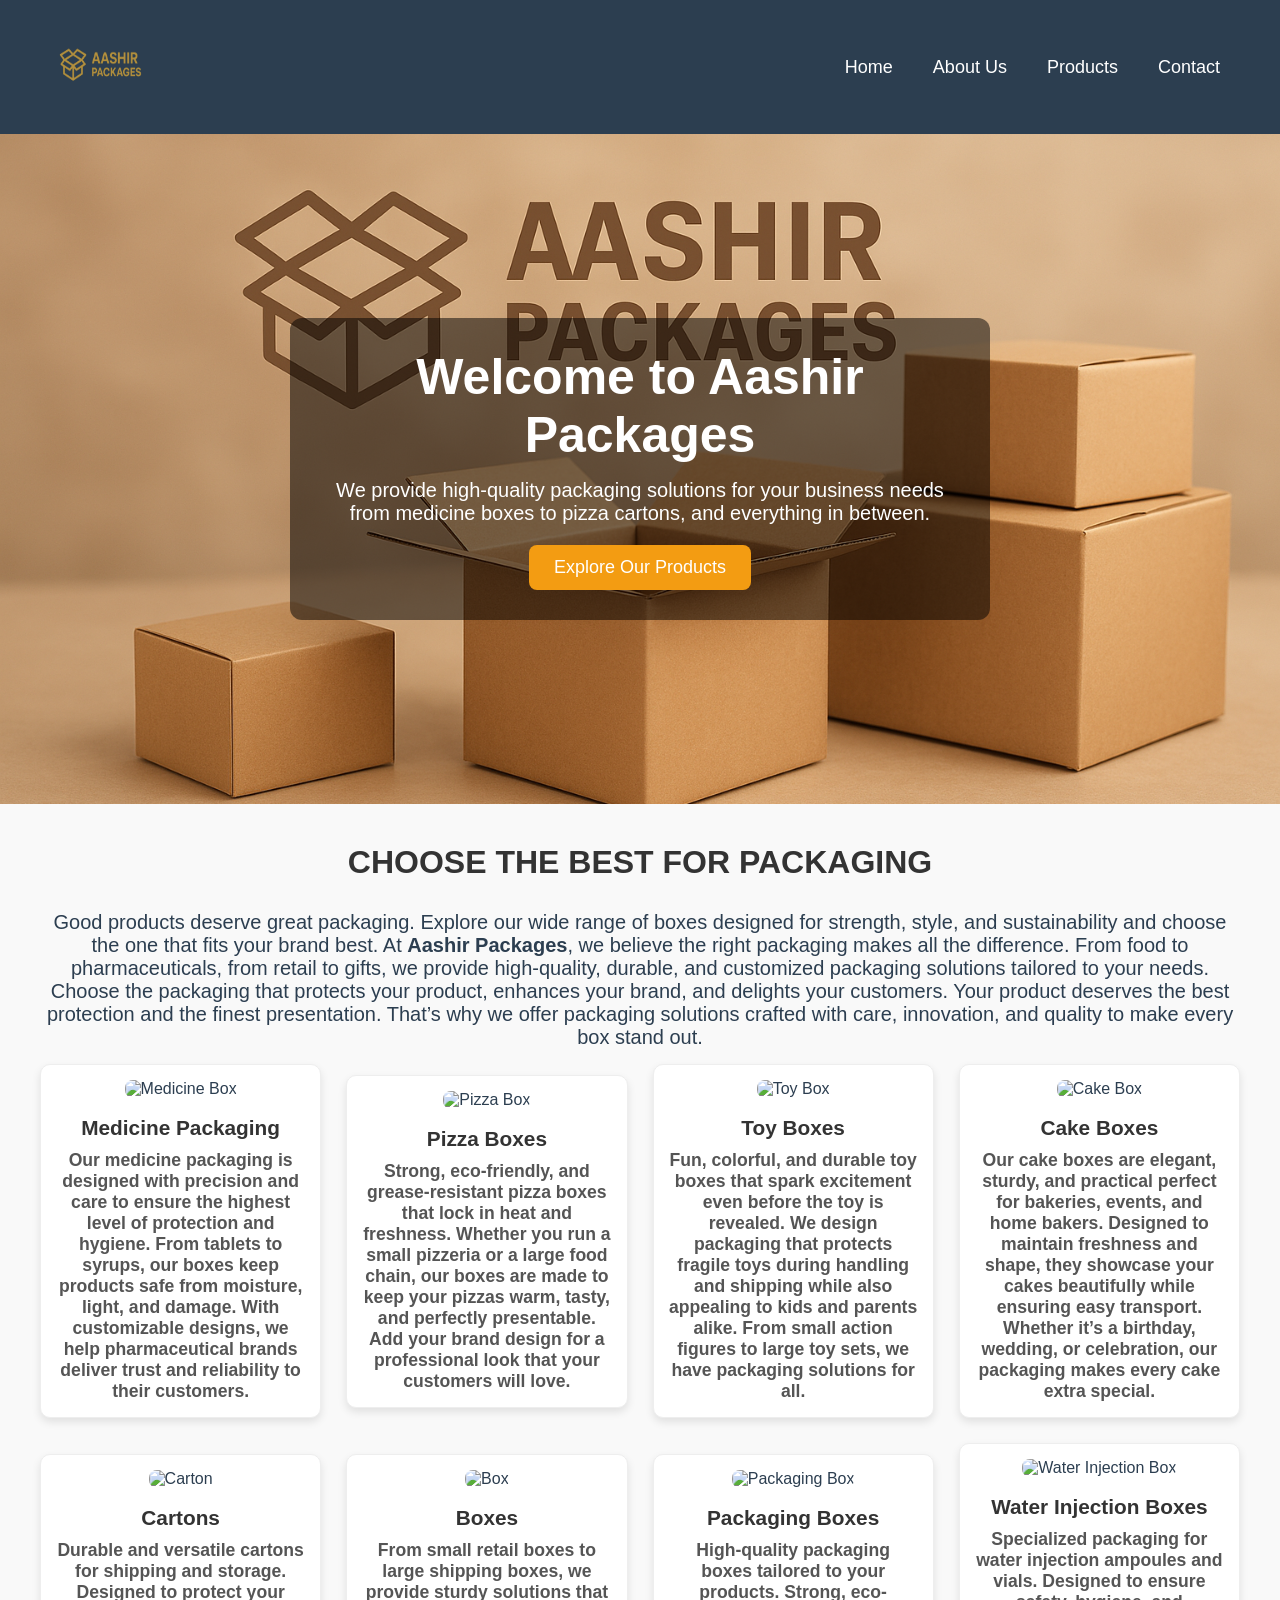
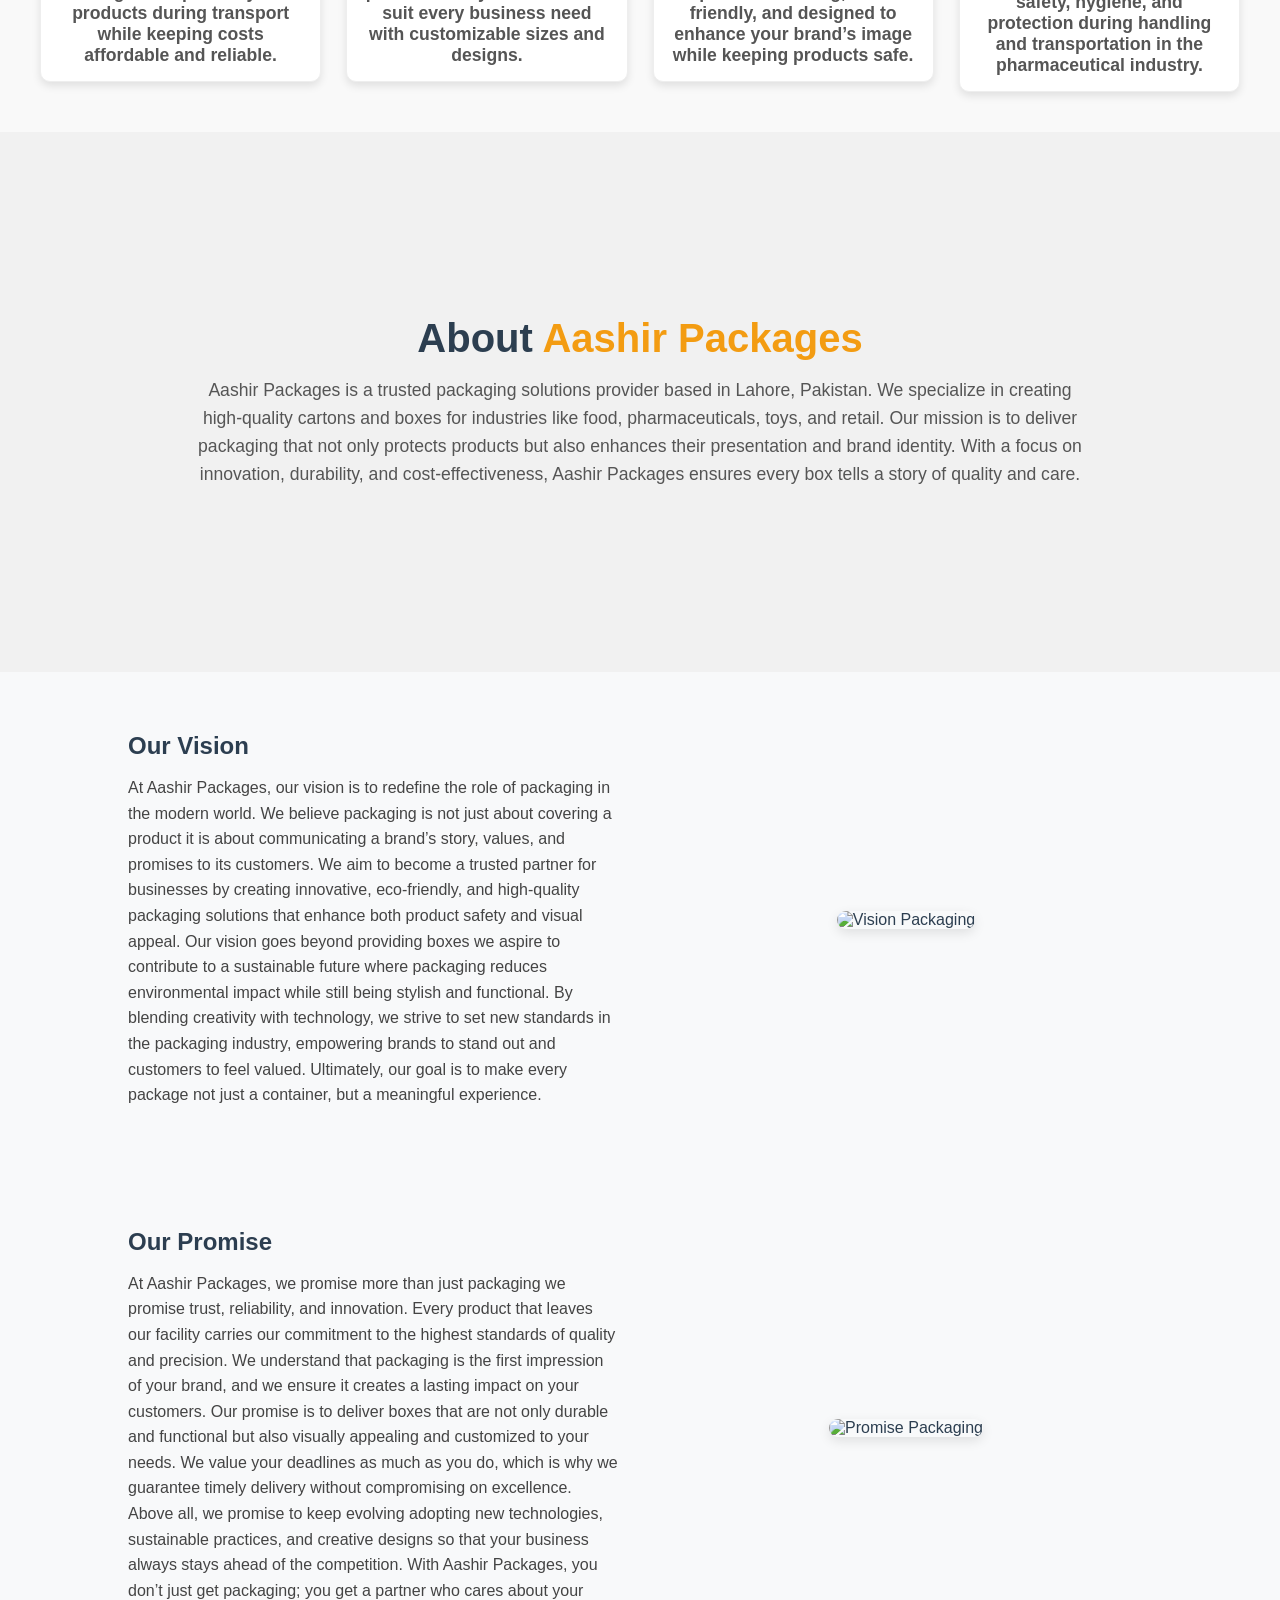
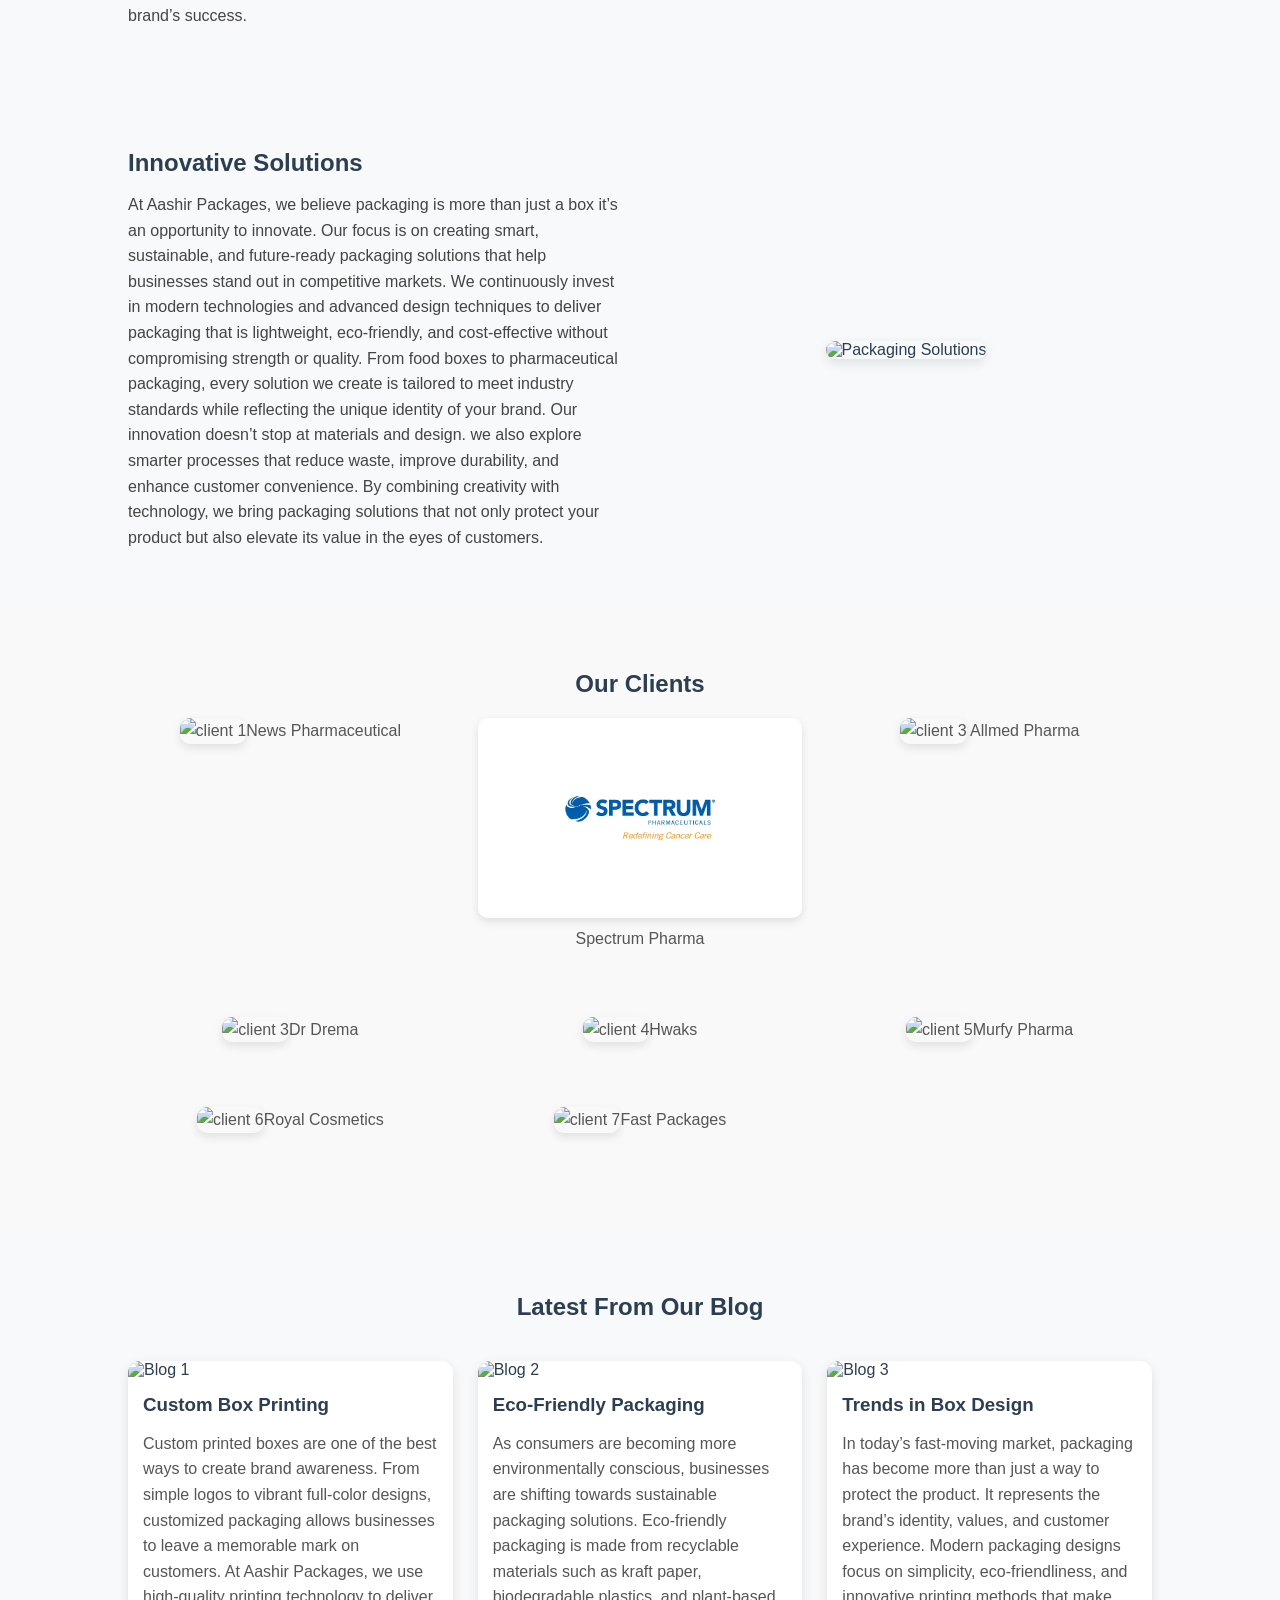
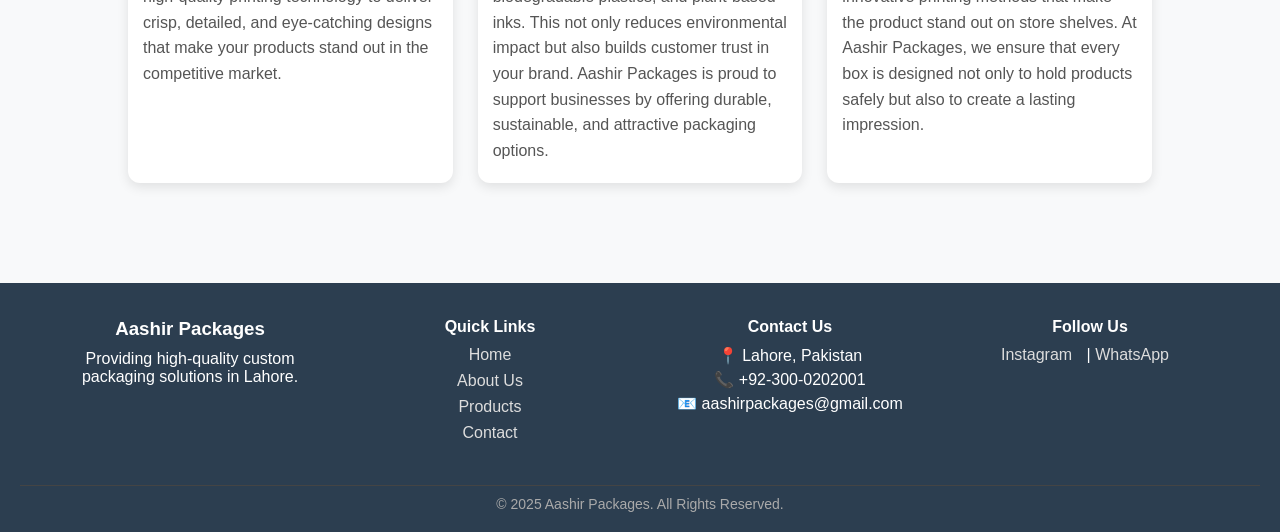
==== index.html @ b2165965 "Add files via upload" ====
<!DOCTYPE html>
<html lang="en">
<head>
  <meta charset="UTF-8">
  <meta name="viewport" content="width=device-width, initial-scale=1.0">
  <title>Aashir Packages</title>
  <link rel="stylesheet" href="style.css">
  <link rel="stylesheet" href="footer.css">
  <link rel="stylesheet" href="about.html">
  <link rel="stylesheet" href="about.css">
  <link rel="stylesheet" href="contact.html">
  <link rel="stylesheet" href="contact.css">
  <link rel="stylesheet" href="products.html">
  <link rel="stylesheet" href="products.css">
  <link rel="stylesheet" href="script.js">
</head>
<body>

  <!-- Navbar -->
  <nav>
    <a href="index.html">
      <img src="Aashir Packages Logo Design.png" alt="Aashir Packages Logo" class="logo">
    </a>
    <ul>
      <li><a href="index.html">Home</a></li>
      <li><a href="about.html">About Us</a></li>
      <li><a href="products.html">Products</a></li>
      <li><a href="contact.html">Contact</a></li>
    </ul>
  </nav>

  <!-- Banner -->
  <section class="banner">
    <div class="banner-text">
      <h1>Welcome to Aashir Packages</h1>
      <p>We provide high-quality packaging solutions for your business needs from medicine boxes to pizza cartons, and everything in between.</p>
    <button class="btn" onclick="window.location.href='products.html'">Explore Our Products</button>


    </div>
  </section>

    <!-- Products Section -->
<section class="products">
    <div class="container">
      <h2>CHOOSE THE BEST FOR  PACKAGING </h2>
      <section class="choose-packaging">
  <p>Good products deserve great packaging. Explore our wide range of boxes designed for strength, style, and sustainability and choose the one that fits your brand best.
  At <b>Aashir Packages</b>, we believe the right packaging makes all the difference. From food to pharmaceuticals, from retail to gifts, we provide high-quality, durable, and customized packaging solutions tailored to your needs. Choose the packaging that protects your product, enhances your brand, and delights your customers.
  Your product deserves the best protection and the finest presentation. That’s why we offer packaging solutions crafted with care, innovation, and quality to make every box stand out.</p>
</section>

      <div class="product-grid">

        <!-- Medicine Box -->
        <div class="product-card">
          <img src="https://images.unsplash.com/photo-1586528243235-c6e6c4a4ccbf?q=80&w=1171&auto=format&fit=crop&ixlib=rb-4.1.0&ixid=M3wxMjA3fDB8MHxwaG90by1wYWdlfHx8fGVufDB8fHx8fA%3D%3D" alt="Medicine Box">
          <h3>Medicine Packaging</h3>
          <p>Our medicine packaging is designed with precision and care to ensure the highest level of protection and hygiene. From tablets to syrups, our boxes keep products safe from moisture, light, and damage. With customizable designs, we help pharmaceutical brands deliver trust and reliability to their customers.</p>
        </div>

        <!-- Pizza Box -->
        <div class="product-card">
          <img src="https://cdn.pixabay.com/photo/2014/05/30/07/23/pizza-boxes-358029_1280.jpg" alt="Pizza Box">
          <h3>Pizza Boxes</h3>
          <p>Strong, eco-friendly, and grease-resistant pizza boxes that lock in heat and freshness. Whether you run a small pizzeria or a large food chain, our boxes are made to keep your pizzas warm, tasty, and perfectly presentable. Add your brand design for a professional look that your customers will love.</p>
        </div>

        <!-- Toy Box -->
        <div class="product-card">
          <img src="https://images.pexels.com/photos/163696/toy-car-toy-box-mini-163696.jpeg" alt="Toy Box">
          <h3>Toy Boxes</h3>
          <p>Fun, colorful, and durable toy boxes that spark excitement even before the toy is revealed. We design packaging that protects fragile toys during handling and shipping while also appealing to kids and parents alike. From small action figures to large toy sets, we have packaging solutions for all.</p>
        </div>

        <!-- Cake Box -->
        <div class="product-card">
          <img src="https://images.unsplash.com/photo-1587536848939-c7e58de4b792?q=80&w=687&auto=format&fit=crop&ixlib=rb-4.1.0&ixid=M3wxMjA3fDB8MHxwaG90by1wYWdlfHx8fGVufDB8fHx8fA%3D%3D" alt="Cake Box">
          <h3>Cake Boxes</h3>
          <p>Our cake boxes are elegant, sturdy, and practical perfect for bakeries, events, and home bakers. Designed to maintain freshness and shape, they showcase your cakes beautifully while ensuring easy transport. Whether it’s a birthday, wedding, or celebration, our packaging makes every cake extra special.</p>
        </div>

<div class="product-card">
  <img src="https://boxwala.pk/wp-content/uploads/2024/09/Cartons-2.webp"  alt="Carton">
  <h3>Cartons</h3>
  <p>Durable and versatile cartons for shipping and storage. Designed to protect your products during transport while keeping costs affordable and reliable.</p>
</div>

<div class="product-card">
  <img src="https://boxwala.pk/wp-content/uploads/2024/09/Boxes.webp"  alt="Box">
  <h3>Boxes</h3>
  <p>From small retail boxes to large shipping boxes, we provide sturdy solutions that suit every business need with customizable sizes and designs.</p>
</div>

<div class="product-card">
  <img src="https://boxwala.pk/wp-content/uploads/2024/09/packaging.webp" alt="Packaging Box">
  <h3>Packaging Boxes</h3>
  <p>High-quality packaging boxes tailored to your products. Strong, eco-friendly, and designed to enhance your brand’s image while keeping products safe.</p>
</div>

<div class="product-card">
  <img src="https://plus.unsplash.com/premium_photo-1745164062793-7f7ae1419546?q=80&w=1170&auto=format&fit=crop&ixlib=rb-4.1.0&ixid=M3wxMjA3fDB8MHxwaG90by1wYWdlfHx8fGVufDB8fHx8fA%3D%3D" alt="Water Injection Box">
  <h3>Water Injection Boxes</h3>
  <p>Specialized packaging for water injection ampoules and vials. Designed to ensure safety, hygiene, and protection during handling and transportation in the pharmaceutical industry.</p>
</div>
      </div>
    </div>
  </section>
  <!-- About Us Banner -->
  <section class="about-banner">
      <h1>About <span>Aashir Packages</span></h1>
      <p>Aashir Packages is a trusted packaging solutions provider based in Lahore, Pakistan. We specialize in creating high-quality cartons and boxes for industries like food, pharmaceuticals, toys, and retail. Our mission is to deliver packaging that not only protects products but also enhances their presentation and brand identity.

With a focus on innovation, durability, and cost-effectiveness, Aashir Packages ensures every box tells a story of quality and care.</p>
  </section>

  <!-- Vision -->
  <section class="about-section">
      <div class="text">
          <h2>Our Vision</h2>
          <p>
            At Aashir Packages, our vision is to redefine the role of packaging in the modern world. We believe packaging is not just about covering a product it is about communicating a brand’s story, values, and promises to its customers. We aim to become a trusted partner for businesses by creating innovative, eco-friendly, and high-quality packaging solutions that enhance both product safety and visual appeal.

Our vision goes beyond providing boxes we aspire to contribute to a sustainable future where packaging reduces environmental impact while still being stylish and functional. By blending creativity with technology, we strive to set new standards in the packaging industry, empowering brands to stand out and customers to feel valued. Ultimately, our goal is to make every package not just a container, but a meaningful experience.
          </p>
      </div>
      <div class="image">
          <img src="https://images.unsplash.com/photo-1624137527136-66e631bdaa0e?w=600&auto=format&fit=crop&q=60&ixlib=rb-4.1.0&ixid=M3wxMjA3fDB8MHxzZWFyY2h8Mnx8Y2FydG9uc3xlbnwwfHwwfHx8MA%3D%3D" alt="Vision Packaging">
      </div>
  </section>

  <!-- Packaging Promise -->
  <section class="about-section reverse">
      <div class="image">
          <img src="https://plus.unsplash.com/premium_photo-1732212205909-b445f958d89f?w=600&auto=format&fit=crop&q=60&ixlib=rb-4.1.0&ixid=M3wxMjA3fDB8MHxzZWFyY2h8NXx8cHJvbWlzZWQlMjBwYWNrYWdlc3xlbnwwfHwwfHx8MA%3D%3D" alt="Promise Packaging">
      </div>
      <div class="text">
          <h2>Our Promise</h2>
          <p>
          At Aashir Packages, we promise more than just packaging we promise trust, reliability, and innovation. Every product that leaves our facility carries our commitment to the highest standards of quality and precision. We understand that packaging is the first impression of your brand, and we ensure it creates a lasting impact on your customers.
Our promise is to deliver boxes that are not only durable and functional but also visually appealing and customized to your needs. We value your deadlines as much as you do, which is why we guarantee timely delivery without compromising on excellence.
Above all, we promise to keep evolving adopting new technologies, sustainable practices, and creative designs so that your business always stays ahead of the competition. With Aashir Packages, you don’t just get packaging; you get a partner who cares about your brand’s success.
          </p>
      </div>
  </section>

  <!-- Solutions -->
  <section class="about-section">
      <div class="text">
          <h2>Innovative Solutions</h2>
          <p>
          At Aashir Packages, we believe packaging is more than just a box it’s an opportunity to innovate. Our focus is on creating smart, sustainable, and future-ready packaging solutions that help businesses stand out in competitive markets.

We continuously invest in modern technologies and advanced design techniques to deliver packaging that is lightweight, eco-friendly, and cost-effective without compromising strength or quality. From food boxes to pharmaceutical packaging, every solution we create is tailored to meet industry standards while reflecting the unique identity of your brand.

Our innovation doesn’t stop at materials and design. we also explore smarter processes that reduce waste, improve durability, and enhance customer convenience. By combining creativity with technology, we bring packaging solutions that not only protect your product but also elevate its value in the eyes of customers.
          </p>
      </div>
      <div class="image">
          <img src="https://plus.unsplash.com/premium_photo-1679858782272-8ee1ba3d4c12?w=600&auto=format&fit=crop&q=60&ixlib=rb-4.1.0&ixid=M3wxMjA3fDB8MHxzZWFyY2h8MXx8Y2FydG9uJTIwYm94ZXN8ZW58MHx8MHx8fDA%3D" alt="Packaging Solutions">
      </div>
  </section>

  <!-- Clients -->
  <section class="about-clients">
      <h2>Our Clients</h2>
      <div class="client-gallery">
            <p><img src="https://lh3.googleusercontent.com/p/AF1QipMiYUg4eE0lXgokO6p1eA0meIdqXmVjiLqwVqsP=s1360-w1360-h1020-rw" alt="client 1">News Pharmaceutical</p>
            <p> <img src="Spectrum-Pharmaceuticals.jpg" alt="client 2"> Spectrum Pharma</p>
            <p> <img src="https://www.allmed.com.pk/allmed-main/btn-1.png" alt="client 3"> Allmed Pharma </p>
            <p> <img src="https://encrypted-tbn0.gstatic.com/images?q=tbn:ANd9GcT8JQiqAJf7-f6ezBRCUidIs2_AaG_Sb95Cfg&s" alt="client 3">Dr Drema</p>
            <p><img src="https://www.sportsheads.com.au/cdn/shop/files/HawthornHawksAFLLargeHead_Logo.jpg?v=1744626499&width=1520" alt="client 4">Hwaks</p>
            <p><img src="https://encrypted-tbn0.gstatic.com/images?q=tbn:ANd9GcRpMY1TXHy8_W752grbyH0KKWX_xX8ch2DWVw&s" alt="client 5">Murfy Pharma</p>
            <p><img src="https://encrypted-tbn0.gstatic.com/images?q=tbn:ANd9GcSxS3Fkta7bb0xxaWMVrRA8tNqjVVpnNU0bTw&s" alt="client 6">Royal Cosmetics</p>
            <p><img src="https://img.freepik.com/premium-vector/fast-delivery-package-logo-template-design_798852-89.jpg" alt="client 7">Fast Packages</p>
      </div>
  </section>

  <!-- Blogs -->
  <section class="about-blogs">
      <h2>Latest From Our Blog</h2>
      <div class="blog-cards">
          <div class="blog-card">
              <img src="https://cdn.pixabay.com/photo/2022/08/25/05/30/printing-7409320_1280.jpg" alt="Blog 1">
              <h3>Custom Box Printing</h3>
              <p>Custom printed boxes are one of the best ways to create brand awareness. From simple logos to vibrant full-color designs, customized packaging allows businesses to leave a memorable mark on customers. At Aashir Packages, we use high-quality printing technology to deliver crisp, detailed, and eye-catching designs that make your products stand out in the competitive market.</p>
          </div>
          <div class="blog-card">
              <img src="https://boxwala.pk/wp-content/uploads/2024/09/Boxes.webp" alt="Blog 2">
              <h3>Eco-Friendly Packaging</h3>
              <p>As consumers are becoming more environmentally conscious, businesses are shifting towards sustainable packaging solutions. Eco-friendly packaging is made from recyclable materials such as kraft paper, biodegradable plastics, and plant-based inks. This not only reduces environmental impact but also builds customer trust in your brand. Aashir Packages is proud to support businesses by offering durable, sustainable, and attractive packaging options.</p>
          </div>
          <div class="blog-card">
              <img src="https://boxwala.pk/wp-content/uploads/2024/09/measuring.webp" alt="Blog 3">
              <h3>Trends in Box Design</h3>
              <p>In today’s fast-moving market, packaging has become more than just a way to protect the product. It represents the brand’s identity, values, and customer experience. Modern packaging designs focus on simplicity, eco-friendliness, and innovative printing methods that make the product stand out on store shelves. At Aashir Packages, we ensure that every box is designed not only to hold products safely but also to create a lasting impression.</p>
          </div>
      </div>
  </section>

  <!-- Footer -->
  <footer>
  <div class="footer-container">
    <!-- About -->
    <div class="footer-about">
      <h3>Aashir Packages</h3>
      <p>Providing high-quality custom packaging solutions in Lahore.</p>
    </div>

    <!-- Quick Links -->
    <div class="footer-links">
      <h4>Quick Links</h4>
      <ul>
        <li><a href="index.html">Home</a></li>
        <li><a href="about.html">About Us</a></li>
        <li><a href="products.html">Products</a></li>
        <li><a href="contact.html">Contact</a></li>
      </ul>
    </div>

    <!-- Contact Info -->
    <div class="footer-contact"> 
  <h4>Contact Us</h4>
  <p>📍 Lahore, Pakistan</p>
<p>📞 <a href="tel:+923000202001">+92-300-0202001</a></p>
<p>📧 <a href="mailto:aashirpackages@gmail.com">aashirpackages@gmail.com</a></p>
</div>


    <!-- Social Media -->
    <div class="footer-social">
  <h4>Follow Us</h4>
  <a href="https://instagram.com/aashirpackages_14" target="_blank">Instagram</a> |
  <a href="https://wa.me/923000202001" target="_blank">WhatsApp</a>
</div>

  </div>

  <!-- Bottom Line -->
  <p class="footer-bottom">&copy; 2025 Aashir Packages. All Rights Reserved.</p>
</footer>
<script src="script.js"></script>

</body>
</html>
---- style.css ----
/* General Reset */
body {
  margin: 0;
  font-family: Arial, sans-serif;
  background-color: #f8f9fa;
}
/* Navbar */ 
  nav {
  display: flex;
  align-items: center;
  justify-content: space-between;
  background-color: #2c3e50;
  padding: 15px 40px;
}

.logo {
  height: 100px; /* Bigger logo */
  width: auto;
} 

nav ul {
  list-style: none;
  display: flex;
  margin: 0;
  padding: 0;
}

nav ul li {
  margin: 0 20px;
}

nav ul li a {
  text-decoration: none;
  color: white;
  font-size: 18px;
  font-weight: 500;
}

nav ul li a:hover {
  color: #f39c12;
} 

/* Products Section */
.products {
  padding: 60px 20px;
  background: #f9f9f9;
  text-align: center;
}

.products h2 {
  font-size: 2rem;
  margin-bottom: 30px;
  color: #2e3a59;
}

.product-grid {
  display: grid;
  grid-template-columns: repeat(auto-fit, minmax(220px, 1fr));
  gap: 25px;
  justify-content: center;
  align-items: center;
}

.product-card {
  background: #fff;
  border-radius: 12px;
  box-shadow: 0 4px 8px rgba(0, 0, 0, 0.1);
  padding: 15px;
  transition: transform 0.3s ease;
}

.product-card img {
  width: 100%;
  height: 200px;
  object-fit: cover;
  border-radius: 10px;
}

.product-card p {
  margin-top: 10px;
  font-size: 1.1rem;
  font-weight: 600;
  color: #555;
}

.product-card:hover {
  transform: translateY(-8px);
}
/* Banner */
.banner {
  width: 100%;
  height: 670px;
  background: url("banner.png") no-repeat center center/cover;
  display: flex;
  align-items: center;
  justify-content: center;
  text-align: center;
  color: white;
}

.banner-text {
  background: rgba(0, 0, 0, 0.5);
  padding: 30px;
  border-radius: 12px;
  max-width: 700px;
}

.banner h1 {
  font-size: 50px;
  margin-bottom: 15px;
}

.banner p {
  font-size: 20px;
  margin-bottom: 20px;
}

.banner button {
  padding: 12px 25px;
  font-size: 18px;
  border: none;
  background: #f39c12;
  color: white;
  border-radius: 8px;
  cursor: pointer;
}

.banner button:hover {
  background: #e67e22;
}

.footer-contact a {
  color: white;              /* white text */
  text-decoration: none;     /* remove underline */
  font-weight: 500;          /* optional: make it a little bold */
}

.choose-packaging{
  font-size: 20px;
  margin-bottom: 15px;
}
---- about.css ----
/* General */
body {
    margin: 0;
    font-family: Arial, sans-serif;
    color: #2C3E50;
}
/* Navbar */
.navbar {
    display: flex;
    justify-content: space-between;
    align-items: center;
    padding: 15px 50px;
    background-color: #2C3E50;
    position: sticky;
    top: 0;
    z-index: 1000;
}

.logo {
    width: 120px;
}

.navbar ul {
    list-style: none;
    display: flex;
    gap: 25px;
}

.navbar a {
    color: white;
    text-decoration: none;
    font-weight: bold;
}

.navbar a.active {
    color: #FFD700;
}

/* Banner */
.about-banner {
    background: url("https://images.unsplash.com/photo-1700165644892-3dd6b67b25bc?w=600&auto=format&fit=crop&q=60&ixlib=rb-4.1.0&ixid=M3wxMjA3fDB8MHxzZWFyY2h8Mnx8Ym94ZXN8ZW58MHx8MHx8fDA%3D") no-repeat center center/cover;
    height: 60vh;
    display: flex;
    flex-direction: column;
    justify-content: center;
    align-items: center;
    text-align: center;
    color: white;
    padding-top: 80px;
}

.about-banner h1 {
    font-size: 3rem;
}

.about-banner span {
    color: #FFD700;
}

/* General Reset */
* {
  margin: 0;
  padding: 0;
  box-sizing: border-box;
}

/* Navbar */
.navbar {
  display: flex;
  justify-content: space-between;
  align-items: center;
  background-color: #2c3e50;
  padding: 15px 40px;
  position: sticky;
  top: 0;
  z-index: 1000;
}

.navbar .logo {
  height: 70px; /* Bigger logo */
}

.navbar nav ul {
  list-style: none;
  display: flex;
  gap: 20px;
}

.navbar nav ul li a {
  text-decoration: none;
  color: white;
  font-weight: bold;
  transition: color 0.3s;
}

.navbar nav ul li a:hover,
.navbar nav ul li a.active {
  color: #f39c12;
}

/* About Banner */
.about-banner {
  text-align: center;
  background: #f1f1f1;
  padding: 60px 20px;
}

.about-banner h1 {
  font-size: 2.5rem;
  margin-bottom: 15px;
  color: #2c3e50;
}

.about-banner span {
  color: #f39c12;
}

.about-banner p {
  font-size: 1.1rem;
  color: #555;
  max-width: 900px;
  margin: 0 auto;
  line-height: 1.6;
}

/* About Sections */
.about-section {
  display: flex;
  align-items: center;
  justify-content: space-between;
  padding: 60px 10%;
  gap: 40px;
}

.about-section.reverse {
  flex-direction: row-reverse;
}

.about-section .text {
  flex: 1;
}

.about-section .text h2 {
  color: #2c3e50;
  margin-bottom: 15px;
}

.about-section .text p {
  color: #444;
  line-height: 1.6;
}

.about-section .image {
  flex: 1;
  text-align: center;
}

.about-section .image img {
  width: 100%;
  max-width: 500px;  /* keeps images same size */
  height: 350px;      /* fixed height */
  object-fit: cover;  /* crops evenly */
  border-radius: 10px;
  box-shadow: 0 4px 12px rgba(0,0,0,0.1);
}

/* Clients */
.about-clients {
  text-align: center;
  padding: 60px 10%;
  background: #f9f9f9;
}

.about-clients h2 {
  margin-bottom: 20px;
  color: #2c3e50;
}

.about-clients p {
  max-width: 800px;
  margin: 0 auto 40px;
  color: #555;
  line-height: 1.6;
}

.client-gallery {
  display: grid;
  grid-template-columns: repeat(auto-fill, minmax(250px, 1fr));
  gap: 25px;
}

.client-gallery img {
  width: 100%;
  height: 200px;   /* same size for all */
  object-fit: cover;
  border-radius: 10px;
  box-shadow: 0 4px 10px rgba(0,0,0,0.1);
  transition: transform 0.3s;
}

.client-gallery img:hover {
  transform: scale(1.05);
}

/* Blog Cards */
.about-blogs {
  padding: 60px 10%;
}

.about-blogs h2 {
  text-align: center;
  margin-bottom: 40px;
  color: #2c3e50;
}

.blog-cards {
  display: grid;
  grid-template-columns: repeat(auto-fit, minmax(300px, 1fr));
  gap: 25px;
}

.blog-card {
  background: white;
  border-radius: 12px;
  box-shadow: 0 4px 12px rgba(0,0,0,0.1);
  overflow: hidden;
  transition: transform 0.3s;
}

.blog-card img {
  width: 100%;
  height: 200px;
  object-fit: cover;
}

.blog-card h3 {
  padding: 15px;
  color: #2c3e50;
}

.blog-card p {
  padding: 0 15px 20px;
  color: #555;
  line-height: 1.6;
}

.blog-card:hover {
  transform: translateY(-5px);
}

/* Footer */
footer {
  background: #2c3e50;
  color: white;
  text-align: center;
  padding: 20px;
  margin-top: 40px;
}

.footer-container {
  display: flex;
  justify-content: space-between;
  flex-wrap: wrap;
  max-width: 1200px;
  margin: auto;
}

.footer-container div {
  flex: 1;
  margin: 15px;
  min-width: 200px;
}

.footer-container h3,
.footer-container h4 {
  color: #fff;
  margin-bottom: 10px;
}

.footer-links ul {
  list-style: none;
  padding: 0;
}

.footer-links ul li {
  margin-bottom: 8px;
}

.footer-links ul li a {
  color: #ddd;
  text-decoration: none;
  transition: color 0.3s;
}

.footer-links ul li a:hover {
  color: #ffcc00;
}

.footer-contact p,
.footer-social a {
  margin: 5px 0;
}

.footer-social a {
  color: #ddd;
  text-decoration: none;
  margin-right: 10px;
  transition: color 0.3s;
}

.footer-social a:hover {
  color: #ffcc00;
}

.footer-bottom {
  text-align: center;
  margin-top: 20px;
  border-top: 1px solid #444;
  padding-top: 10px;
  font-size: 14px;
  color: #aaa;
}

.footer-contact a {
  color: white;              /* white text */
  text-decoration: none;     /* remove underline */
  font-weight: 500;          /* optional: make it a little bold */
}
---- contact.css ----
body {
    margin: 0;
    font-family: Arial, sans-serif;
    color: #2C3E50;
}

/* Navbar */
.navbar {
    display: flex;
    justify-content: space-between;
    align-items: center;
    padding: 15px 50px;
    background-color: #2C3E50;
    position: sticky;
    top: 0;
    z-index: 1000;
}

.logo {
    width: 120px;
}

.navbar ul {
    list-style: none;
    display: flex;
    gap: 25px;
}

.navbar a {
    color: white;
    text-decoration: none;
    font-weight: bold;
}

.navbar a.active {
     color: #f39c12;
}
#text{
    font-size: 20px;
    padding-left: 150px;
    padding-right: 150px;
}

/* Contact Section */
.contact {
  padding: 50px 20px;
  background: #f8f9fa;
  text-align: center;
}

.contact h4 {
  font-size: 28px;
  margin-bottom: 20px;
  color: #333;
}
.contact p {
  font-size: 16px;
  margin-bottom: 10px;
}

.contact a {
  color: #ff6600;
  font-weight: bold;
  text-decoration: none;
}

.contact a:hover {
  text-decoration: underline;
}

/* Map Container */
.map-container {
  margin: 20px 0;
  border-radius: 10px;
  overflow: hidden;
  box-shadow: 0 4px 10px rgba(0,0,0,0.1);
}

/* Contact Form */
.contact-form {
  display: flex;
  flex-direction: column;
  gap: 15px;
  margin-top: 20px;
}

.contact-form input,
.contact-form select,
.contact-form textarea {
  padding: 12px;
  font-size: 16px;
  border: 1px solid #ccc;
  border-radius: 6px;
}

.contact-form textarea {
  min-height: 120px;
}

.contact-form .btn {
  background: #ff6600;
  color: white;
  font-size: 18px;
  padding: 12px;
  border: none;
  border-radius: 6px;
  cursor: pointer;
}

.contact-form .btn:hover {
  background: #e65c00;
}


/* Footer */
footer {
  background: #2c3e50;
  color: white;
  text-align: center;
  padding: 20px;
  margin-top: 40px;
}

.footer-container {
  display: flex;
  justify-content: space-between;
  flex-wrap: wrap;
  max-width: 1200px;
  margin: auto;
}

.footer-container div {
  flex: 1;
  margin: 15px;
  min-width: 200px;
}

.footer-container h3,
.footer-container h4 {
  color: #fff;
  margin-bottom: 10px;
}

.footer-links ul {
  list-style: none;
  padding: 0;
}

.footer-links ul li {
  margin-bottom: 8px;
}

.footer-links ul li a {
  color: #ddd;
  text-decoration: none;
  transition: color 0.3s;
}

.footer-links ul li a:hover {
  color: #ffcc00;
}

.footer-contact p,
.footer-social a {
  margin: 5px 0;
}

.footer-social a {
  color: #ddd;
  text-decoration: none;
  margin-right: 10px;
  transition: color 0.3s;
}

.footer-social a:hover {
  color: #ffcc00;
}

.footer-bottom {
  text-align: center;
  margin-top: 20px;
  border-top: 1px solid #444;
  padding-top: 10px;
  font-size: 14px;
  color: #aaa;
}

.footer-contact a {
  color: white;              /* white text */
  text-decoration: none;     /* remove underline */
  font-weight: 500;          /* optional: make it a little bold */
}
---- products.css ----
/* General reset */
body {
    margin: 0;
    font-family: Arial, sans-serif;
    color: #2C3E50;
}

/* Navbar */
.navbar {
    display: flex;
    justify-content: space-between;
    align-items: center;
    padding: 15px 50px;
    background-color: #2C3E50;
    position: sticky;
    top: 0;
    z-index: 1000;
}

.logo {
    width: 120px;
}

.navbar ul {
    list-style: none;
    display: flex;
    gap: 25px;
}

.navbar a {
    color: white;
    text-decoration: none;
    font-weight: bold;
}

.navbar a.active {
     color: #f39c12;
}



.suggestion-box {
  margin-top: 40px;
  background: #f8f8f8;
  padding: 25px;
  border-radius: 15px;
  text-align: center;
  box-shadow: 0 2px 8px rgba(0,0,0,0.1);
}
.suggestion-box h3 {
  margin-bottom: 10px;
  color: #333;
}
.suggestion-box input, .suggestion-box textarea {
  width: 90%;
  margin: 8px 0;
  padding: 10px;
  border-radius: 6px;
  border: 1px solid #ccc;
}
.send-options button {
  margin: 10px;
  padding: 10px 20px;
  border: none;
  border-radius: 6px;
  cursor: pointer;
  font-weight: bold;
  transition: 0.3s;
}
#sendWhatsapp { background: #25D366; color: #fff; }
#sendSMS { background: #007bff; color: #fff; }
#sendEmail { background: #f44336; color: #fff; }
.send-options button:hover {
  opacity: 0.85;
}





.ap-products-grid {
  display: flex;
  justify-content: center;
  gap: 20px;
  flex-wrap: wrap;
}

.ap-card {
  background: #fff;
  border-radius: 15px;
  box-shadow: 0 4px 10px rgba(0,0,0,0.1);
  overflow: hidden;
  width: 300px;
  text-align: center;
  transition: transform 0.3s ease;
}

.ap-card:hover { transform: translateY(-5px); }

.ap-card-img {
  width: 100%;
  height: 200px;
  object-fit: cover;
}

.ap-card-body { padding: 15px; }

.ap-card-title { font-size: 1.4rem; margin-bottom: 8px; color: #222; }

.ap-card-price { color: #008000; margin-bottom: 6px; font-weight: bold; }

.ap-card-desc { color: #555; font-size: 0.95rem; margin-bottom: 12px; }

.ap-card-actions { display: flex; justify-content: center; gap: 10px; }

.ap-btn {
  border: none;
  border-radius: 6px;
  padding: 10px 16px;
  cursor: pointer;
  font-weight: 500;
}

.ap-btn-primary {
  background-color: #007bff;
  color: #fff;
}

.ap-btn-outline {
  background: transparent;
  border: 1px solid #007bff;
  color: #007bff;
}

/* Modal Styling */
.ap-modal {
  display: none;
  position: fixed;
  inset: 0;
  background: rgba(0,0,0,0.6);
  z-index: 999;
  justify-content: center;
  align-items: center;
}

.ap-modal[aria-hidden="false"] { display: flex; }

.ap-modal-inner {
  background: white;
  padding: 25px;
  border-radius: 10px;
  width: 400px;
  max-width: 95%;
  position: relative;
}

.ap-modal-close {
  position: absolute;
  top: 10px;
  right: 15px;
  font-size: 22px;
  background: none;
  border: none;
  cursor: pointer;
}

.ap-label {
  display: block;
  font-weight: 500;
  margin-top: 10px;
}

.ap-input, .ap-textarea {
  width: 100%;
  padding: 8px;
  border-radius: 6px;
  border: 1px solid #ccc;
  margin-top: 4px;
}

.ap-textarea { resize: vertical; height: 80px; }

.ap-form-actions {
  margin-top: 15px;
  display: flex;
  justify-content: space-between;
}

.ap-success {
  color: green;
  font-weight: bold;
  margin-top: 15px;
}





/* Products Section */
.products {
  padding: 40px;
  background: #f9f9f9;
  text-align: center;
}

.products h2 {
  font-size: 2rem;
  margin-bottom: 30px;
  color: #333;
}

.product-grid {
  display: grid;
  grid-template-columns: repeat(auto-fit, minmax(280px, 1fr));
  gap: 25px;
  justify-items: center;
}

.product-card {
  border: 1px solid #eee;
  border-radius: 10px;
  padding: 15px;
  text-align: center;
  background: #fff;
  transition: transform 0.3s ease, box-shadow 0.3s ease;
  cursor: pointer;
}

.product-card:hover {
  transform: translateY(-5px);
  box-shadow: 0 6px 15px rgba(0,0,0,0.1);
}

.product-card img {
  width: 282.85px;
  height: 280px;
  object-fit: cover;
  border-radius: 8px;
  margin-bottom: 10px;
  transition: transform 1s ease;
}

.product-card img:hover {
  transform: scale(1.05);
}

.product-card h3 {
  margin: 8px 0;
  font-size: 1.3rem;
  color: #333;
}

.product-card .short-desc {
  font-weight: bold;
  margin: 5px 0;
}

.price {
  color: #27ae60;
  font-weight: bold;
}

/* Buy Section */
.buy-section {
  max-width: 400px;
  margin: 40px auto;
  padding: 25px;
  border-radius: 12px;
  background: #ffffff;
  box-shadow: 0 4px 15px rgba(0,0,0,0.1);
  font-family: 'Segoe UI', sans-serif;
}

.buy-section h2 {
  text-align: center;
  color: #2c3e50;
  margin-bottom: 20px;
}

.buy-section label {
  display: block;
  font-weight: 600;
  margin-bottom: 5px;
  color: #34495e;
}

.buy-section input {
  width: 100%;
  padding: 10px;
  margin-bottom: 18px;
  border: 1px solid #ccc;
  border-radius: 8px;
  font-size: 14px;
  transition: border-color 0.3s ease;
}

.buy-section input:focus {
  border-color: #3498db;
  outline: none;
}

.buy-section button {
  width: 100%;
  padding: 12px;
  background-color: #3498db;
  color: white;
  font-size: 16px;
  font-weight: 600;
  border: none;
  border-radius: 8px;
  cursor: pointer;
  transition: background-color 0.3s ease;
}

.buy-section button:hover {
  background: #2980b9;
}

/* Product Details */
.product-details {
  display: flex;
  gap: 30px;
  align-items: flex-start;
  margin: 40px auto;
  max-width: 1000px;
  padding: 20px;
  background: #fff;
  border-radius: 10px;
  box-shadow: 0 2px 6px rgba(0,0,0,0.1);
}

.product-details img {
  width: 400px;
  border-radius: 10px;
  box-shadow: 0 4px 10px rgba(0,0,0,0.1);
  border: 1px solid #ddd;
  object-fit: cover;
}

.product-info {
  flex: 1;
  display: flex;
  flex-direction: column;
}

.product-info h1 {
  font-size: 28px;
  margin-bottom: 15px;
  color: #333;
}

.product-info .desc {
  font-size: 16px;
  line-height: 1.6;
  color: #555;
  margin-bottom: 20px;
}

.product-info .price {
  font-size: 20px;
  font-weight: bold;
  color: #27ae60;
  margin-top: auto;
}

/* Extra images styling */
.extra-images {
  margin-top: 30px;
}

.extra-images h2 {
  font-size: 20px;
  margin-bottom: 10px;
  color: #2C3E50;
}

.extra-img-list {
  display: flex;
  gap: 15px;
}

.extra-img-list img {
  width: 200px;
  height: auto;
  border-radius: 8px;
  object-fit: cover;
  border: 1px solid #ddd;
}

/* Footer */
footer {
  background: #2c3e50;
  color: white;
  text-align: center;
  padding: 20px;
  margin-top: 40px;
}

.footer-container {
  display: flex;
  justify-content: space-between;
  flex-wrap: wrap;
  max-width: 1200px;
  margin: auto;
}

.footer-container div {
  flex: 1;
  margin: 15px;
  min-width: 200px;
}

.footer-container h3,
.footer-container h4 {
  color: #fff;
  margin-bottom: 10px;
}

.footer-links ul {
  list-style: none;
  padding: 0;
}

.footer-links ul li {
  margin-bottom: 8px;
}

.footer-links ul li a {
  color: #ddd;
  text-decoration: none;
  transition: color 0.3s;
}

.footer-links ul li a:hover {
  color: #ffcc00;
}

.footer-contact p,
.footer-social a {
  margin: 5px 0;
}

.footer-social a {
  color: #ddd;
  text-decoration: none;
  margin-right: 10px;
  transition: color 0.3s;
}

.footer-social a:hover {
  color: #ffcc00;
}

.footer-bottom {
  text-align: center;
  margin-top: 20px;
  border-top: 1px solid #444;
  padding-top: 10px;
  font-size: 14px;
  color: #aaa;
}

.footer-contact a {
  color: white;
  text-decoration: none;
  font-weight: 500;
}
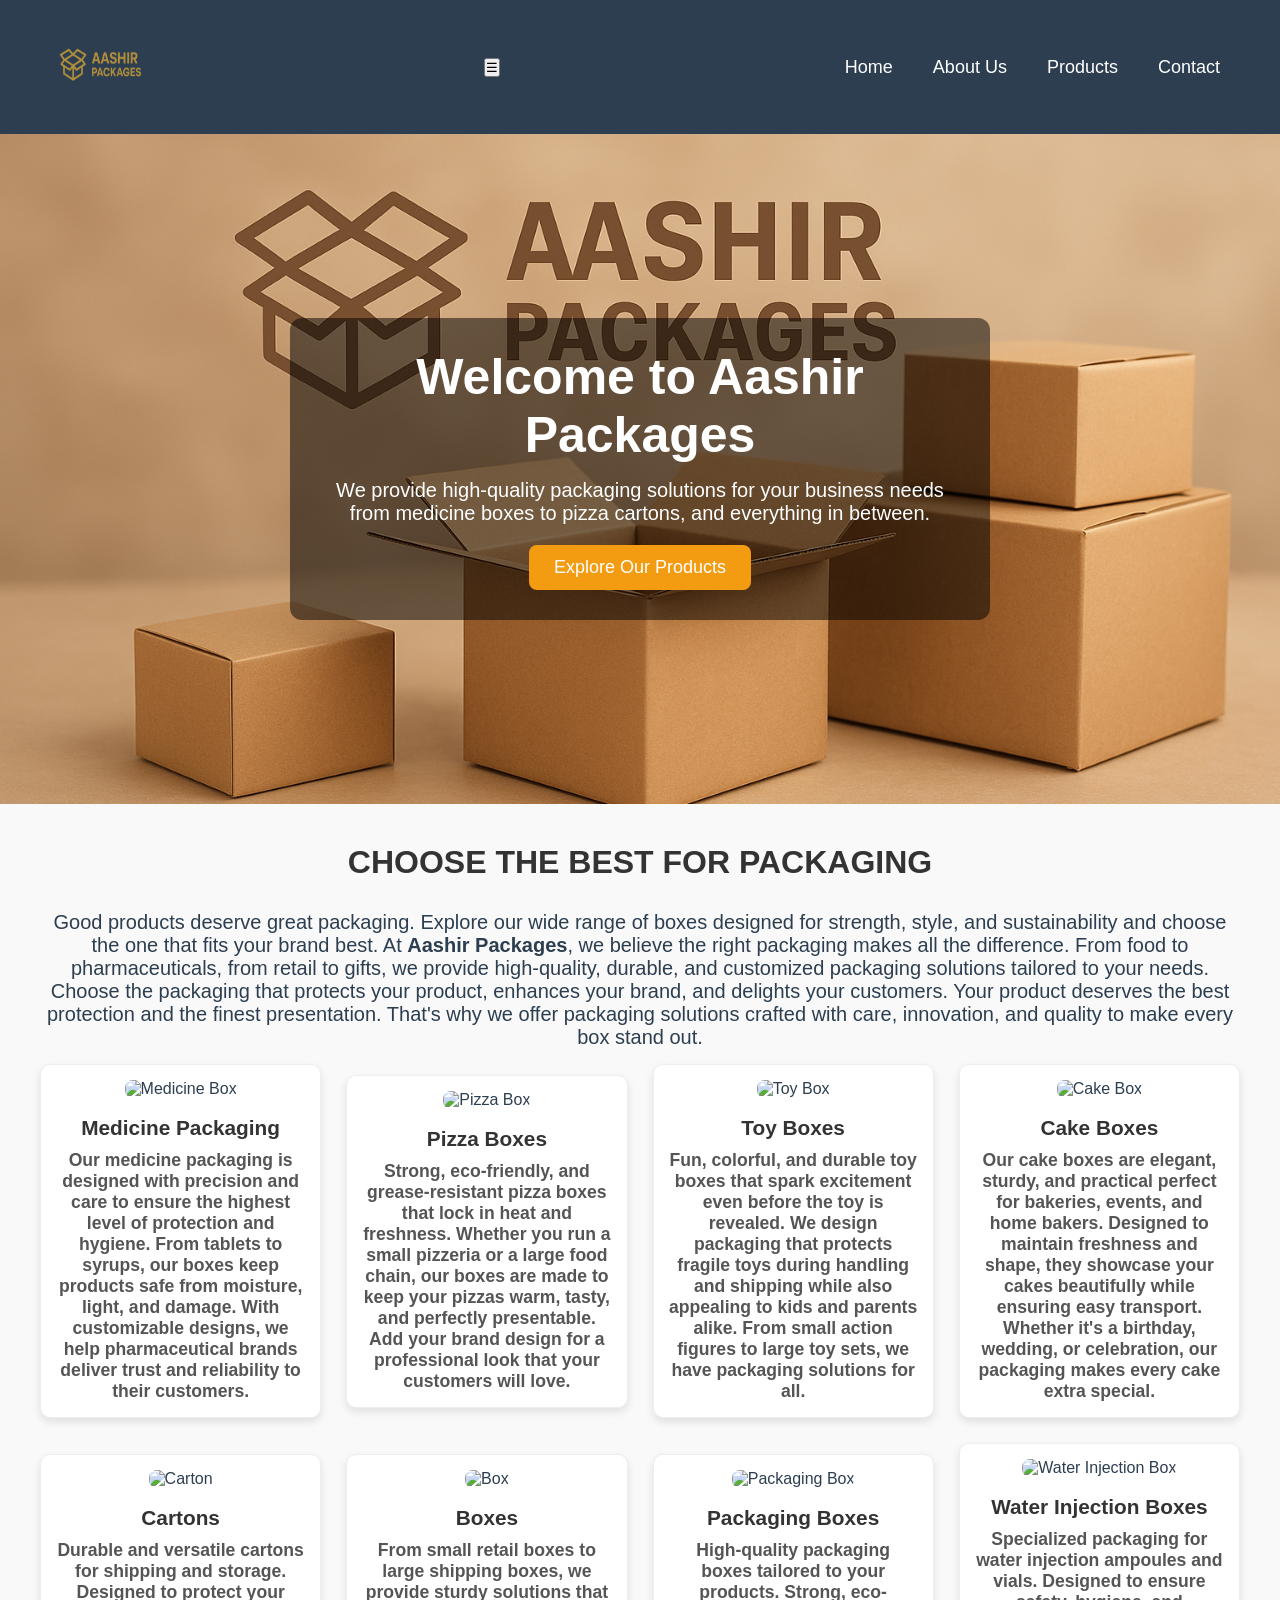
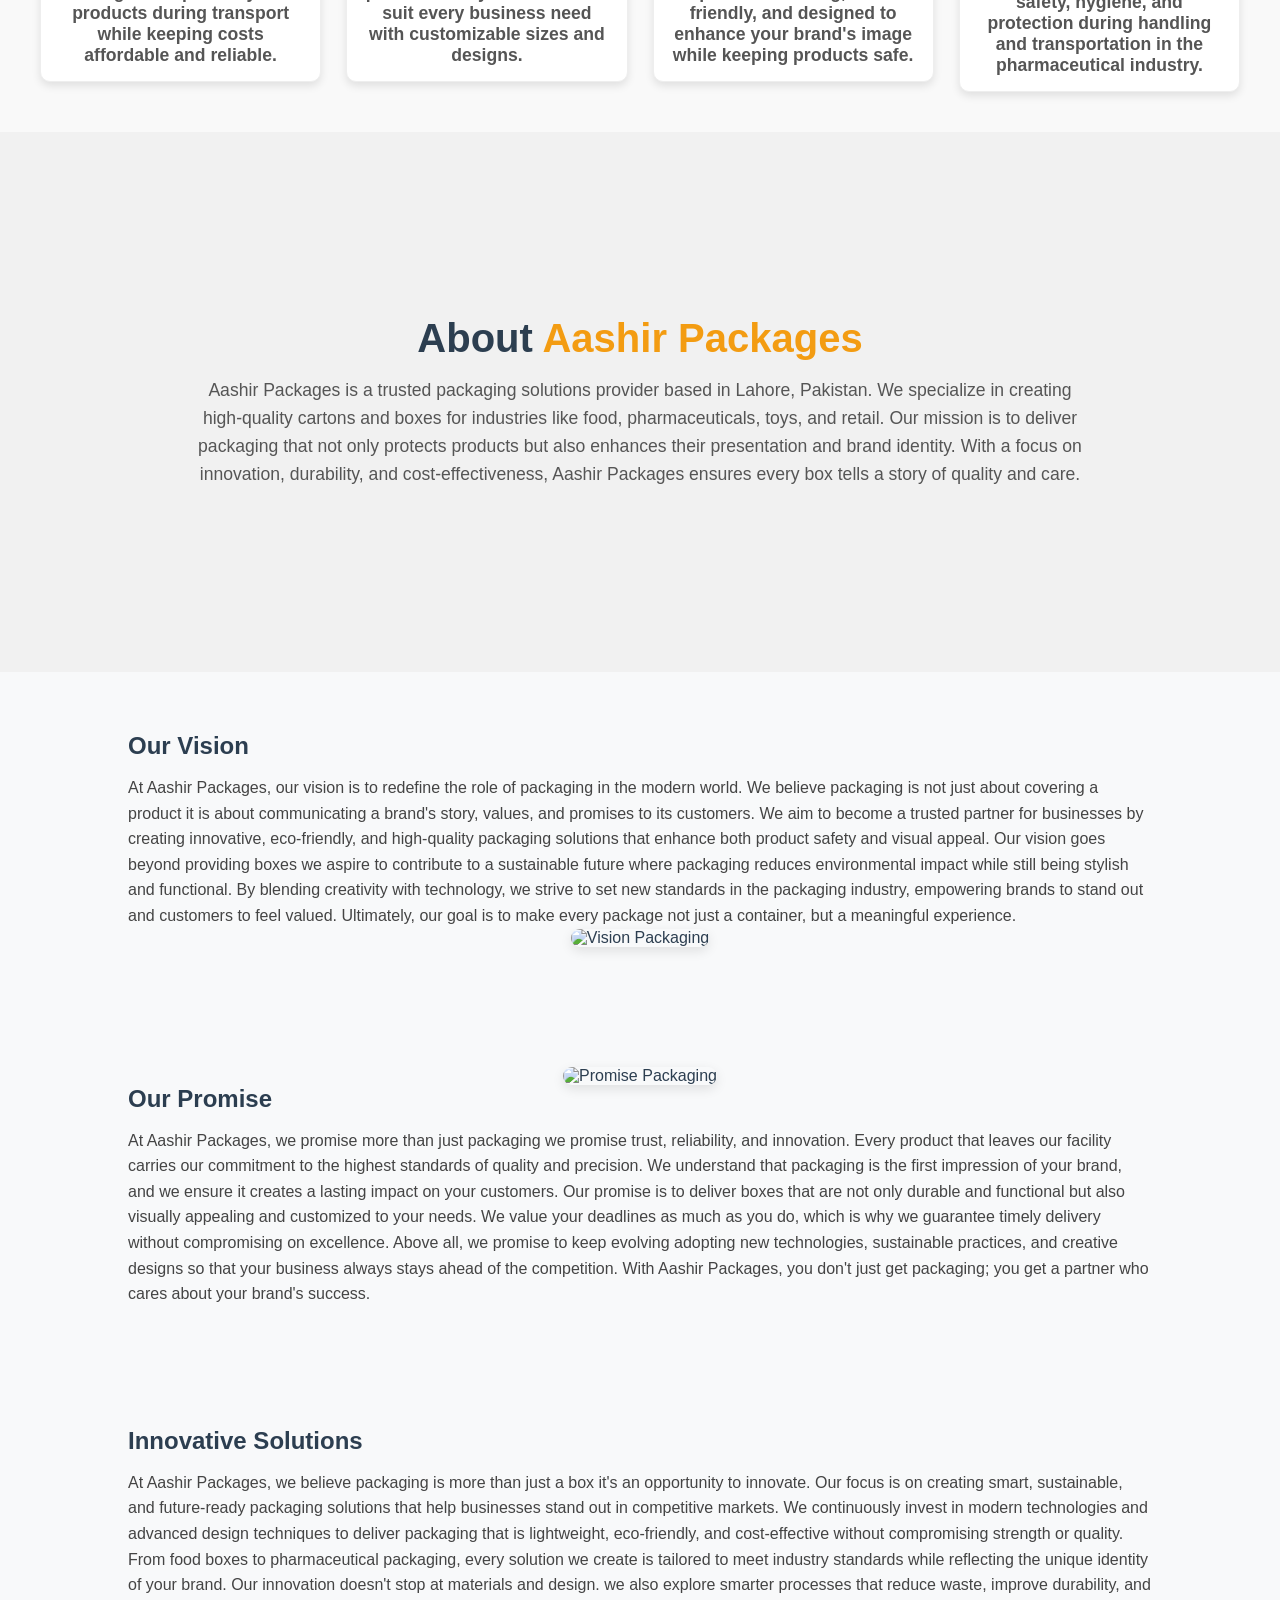
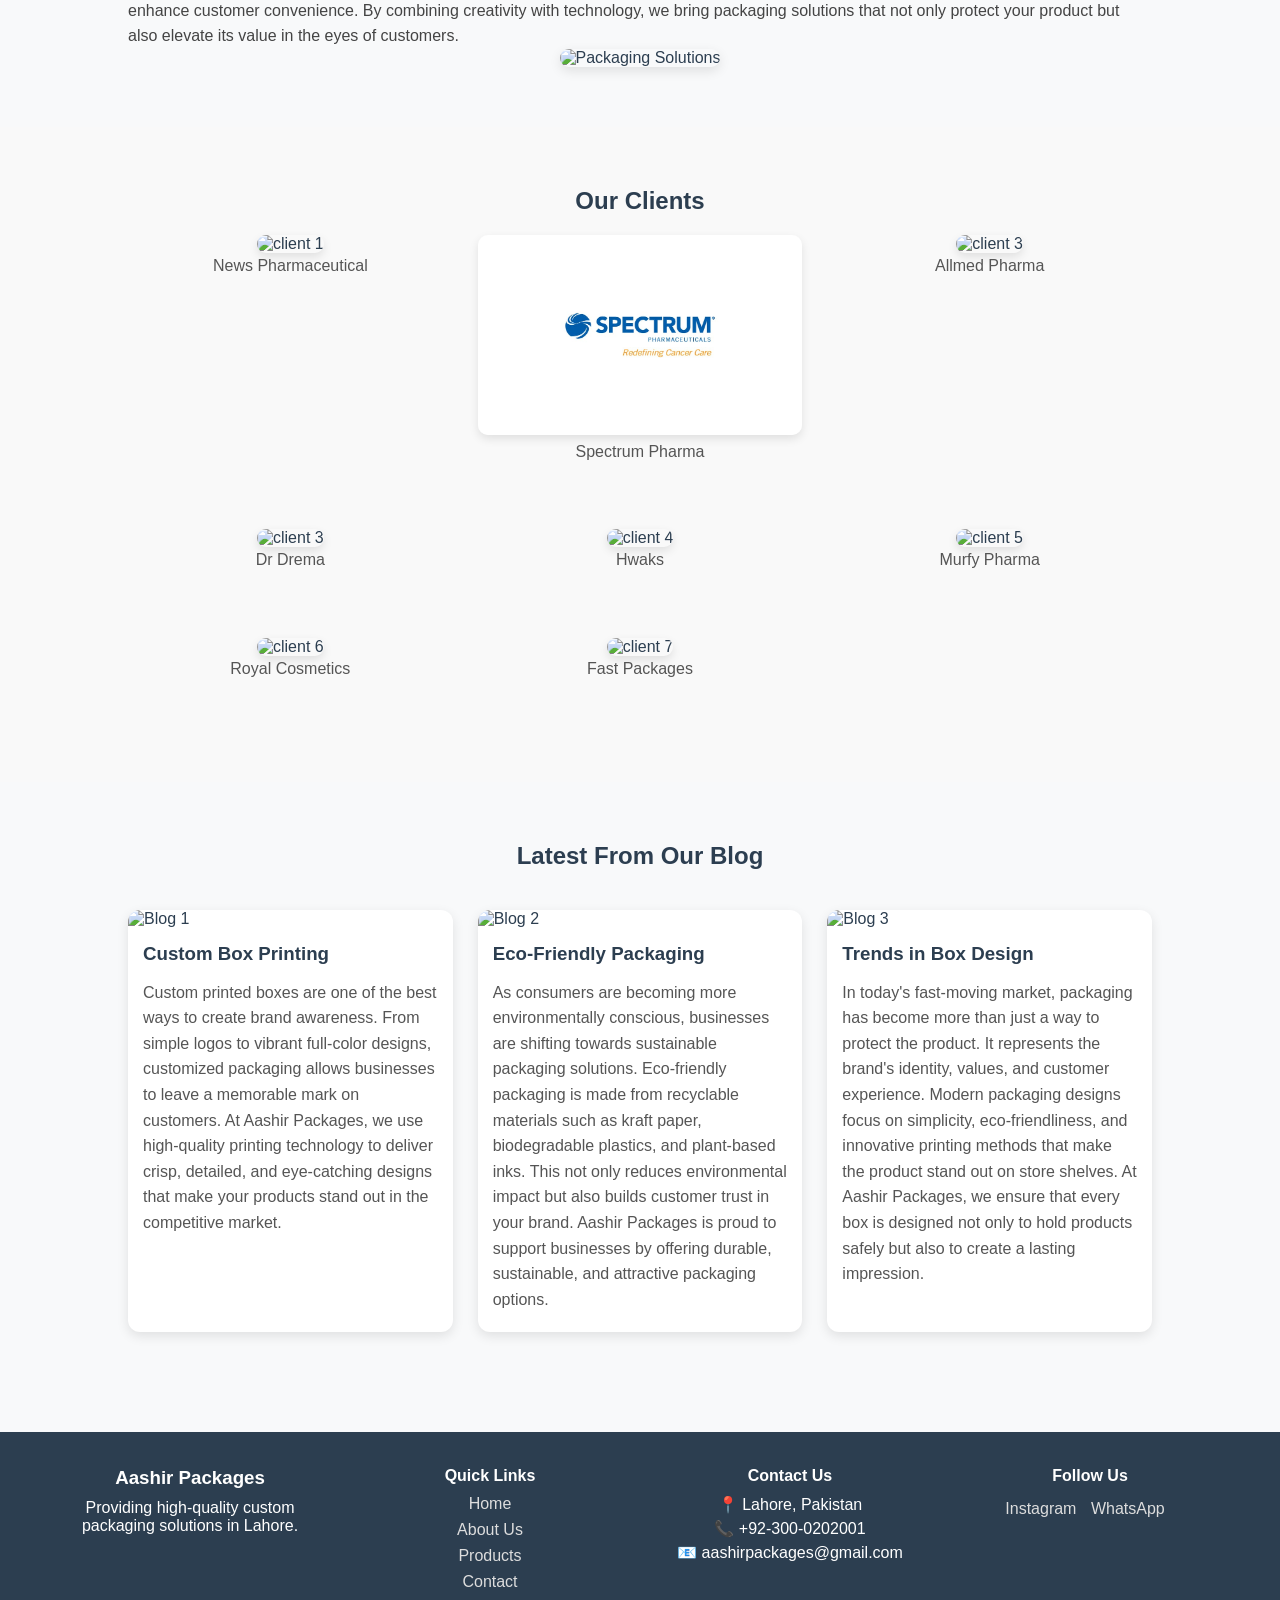
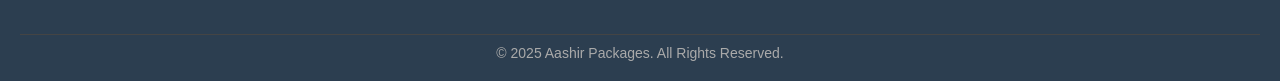
==== commit 8898e7e0: "Update index.html" ====
--- a/index.html
+++ b/index.html
@@ -13,6 +13,9 @@
   <link rel="stylesheet" href="products.html">
   <link rel="stylesheet" href="products.css">
   <link rel="stylesheet" href="script.js">
+  
+  <!-- RESPONSIVE META TAGS ADDED -->
+  <meta name="theme-color" content="#ffffff">
 </head>
 <body>
 
@@ -21,7 +24,9 @@
     <a href="index.html">
       <img src="Aashir Packages Logo Design.png" alt="Aashir Packages Logo" class="logo">
     </a>
-    <ul>
+    <!-- MOBILE MENU BUTTON ADDED -->
+    <button class="mobile-menu-toggle" aria-label="Toggle menu">☰</button>
+    <ul class="nav-menu">
       <li><a href="index.html">Home</a></li>
       <li><a href="about.html">About Us</a></li>
       <li><a href="products.html">Products</a></li>
@@ -34,21 +39,19 @@
     <div class="banner-text">
       <h1>Welcome to Aashir Packages</h1>
       <p>We provide high-quality packaging solutions for your business needs from medicine boxes to pizza cartons, and everything in between.</p>
-    <button class="btn" onclick="window.location.href='products.html'">Explore Our Products</button>
-
-
-    </div>
-  </section>
-
-    <!-- Products Section -->
-<section class="products">
+      <button class="btn" onclick="window.location.href='products.html'">Explore Our Products</button>
+    </div>
+  </section>
+
+  <!-- Products Section -->
+  <section class="products">
     <div class="container">
-      <h2>CHOOSE THE BEST FOR  PACKAGING </h2>
+      <h2>CHOOSE THE BEST FOR PACKAGING</h2>
       <section class="choose-packaging">
-  <p>Good products deserve great packaging. Explore our wide range of boxes designed for strength, style, and sustainability and choose the one that fits your brand best.
-  At <b>Aashir Packages</b>, we believe the right packaging makes all the difference. From food to pharmaceuticals, from retail to gifts, we provide high-quality, durable, and customized packaging solutions tailored to your needs. Choose the packaging that protects your product, enhances your brand, and delights your customers.
-  Your product deserves the best protection and the finest presentation. That’s why we offer packaging solutions crafted with care, innovation, and quality to make every box stand out.</p>
-</section>
+        <p>Good products deserve great packaging. Explore our wide range of boxes designed for strength, style, and sustainability and choose the one that fits your brand best.
+        At <b>Aashir Packages</b>, we believe the right packaging makes all the difference. From food to pharmaceuticals, from retail to gifts, we provide high-quality, durable, and customized packaging solutions tailored to your needs. Choose the packaging that protects your product, enhances your brand, and delights your customers.
+        Your product deserves the best protection and the finest presentation. That's why we offer packaging solutions crafted with care, innovation, and quality to make every box stand out.</p>
+      </section>
 
       <div class="product-grid">
 
@@ -77,169 +80,232 @@
         <div class="product-card">
           <img src="https://images.unsplash.com/photo-1587536848939-c7e58de4b792?q=80&w=687&auto=format&fit=crop&ixlib=rb-4.1.0&ixid=M3wxMjA3fDB8MHxwaG90by1wYWdlfHx8fGVufDB8fHx8fA%3D%3D" alt="Cake Box">
           <h3>Cake Boxes</h3>
-          <p>Our cake boxes are elegant, sturdy, and practical perfect for bakeries, events, and home bakers. Designed to maintain freshness and shape, they showcase your cakes beautifully while ensuring easy transport. Whether it’s a birthday, wedding, or celebration, our packaging makes every cake extra special.</p>
-        </div>
-
-<div class="product-card">
-  <img src="https://boxwala.pk/wp-content/uploads/2024/09/Cartons-2.webp"  alt="Carton">
-  <h3>Cartons</h3>
-  <p>Durable and versatile cartons for shipping and storage. Designed to protect your products during transport while keeping costs affordable and reliable.</p>
-</div>
-
-<div class="product-card">
-  <img src="https://boxwala.pk/wp-content/uploads/2024/09/Boxes.webp"  alt="Box">
-  <h3>Boxes</h3>
-  <p>From small retail boxes to large shipping boxes, we provide sturdy solutions that suit every business need with customizable sizes and designs.</p>
-</div>
-
-<div class="product-card">
-  <img src="https://boxwala.pk/wp-content/uploads/2024/09/packaging.webp" alt="Packaging Box">
-  <h3>Packaging Boxes</h3>
-  <p>High-quality packaging boxes tailored to your products. Strong, eco-friendly, and designed to enhance your brand’s image while keeping products safe.</p>
-</div>
-
-<div class="product-card">
-  <img src="https://plus.unsplash.com/premium_photo-1745164062793-7f7ae1419546?q=80&w=1170&auto=format&fit=crop&ixlib=rb-4.1.0&ixid=M3wxMjA3fDB8MHxwaG90by1wYWdlfHx8fGVufDB8fHx8fA%3D%3D" alt="Water Injection Box">
-  <h3>Water Injection Boxes</h3>
-  <p>Specialized packaging for water injection ampoules and vials. Designed to ensure safety, hygiene, and protection during handling and transportation in the pharmaceutical industry.</p>
-</div>
-      </div>
-    </div>
-  </section>
+          <p>Our cake boxes are elegant, sturdy, and practical perfect for bakeries, events, and home bakers. Designed to maintain freshness and shape, they showcase your cakes beautifully while ensuring easy transport. Whether it's a birthday, wedding, or celebration, our packaging makes every cake extra special.</p>
+        </div>
+
+        <div class="product-card">
+          <img src="https://boxwala.pk/wp-content/uploads/2024/09/Cartons-2.webp" alt="Carton">
+          <h3>Cartons</h3>
+          <p>Durable and versatile cartons for shipping and storage. Designed to protect your products during transport while keeping costs affordable and reliable.</p>
+        </div>
+
+        <div class="product-card">
+          <img src="https://boxwala.pk/wp-content/uploads/2024/09/Boxes.webp" alt="Box">
+          <h3>Boxes</h3>
+          <p>From small retail boxes to large shipping boxes, we provide sturdy solutions that suit every business need with customizable sizes and designs.</p>
+        </div>
+
+        <div class="product-card">
+          <img src="https://boxwala.pk/wp-content/uploads/2024/09/packaging.webp" alt="Packaging Box">
+          <h3>Packaging Boxes</h3>
+          <p>High-quality packaging boxes tailored to your products. Strong, eco-friendly, and designed to enhance your brand's image while keeping products safe.</p>
+        </div>
+
+        <div class="product-card">
+          <img src="https://plus.unsplash.com/premium_photo-1745164062793-7f7ae1419546?q=80&w=1170&auto=format&fit=crop&ixlib=rb-4.1.0&ixid=M3wxMjA3fDB8MHxwaG90by1wYWdlfHx8fGVufDB8fHx8fA%3D%3D" alt="Water Injection Box">
+          <h3>Water Injection Boxes</h3>
+          <p>Specialized packaging for water injection ampoules and vials. Designed to ensure safety, hygiene, and protection during handling and transportation in the pharmaceutical industry.</p>
+        </div>
+      </div>
+    </div>
+  </section>
+
   <!-- About Us Banner -->
   <section class="about-banner">
+    <div class="about-banner-content">
       <h1>About <span>Aashir Packages</span></h1>
       <p>Aashir Packages is a trusted packaging solutions provider based in Lahore, Pakistan. We specialize in creating high-quality cartons and boxes for industries like food, pharmaceuticals, toys, and retail. Our mission is to deliver packaging that not only protects products but also enhances their presentation and brand identity.
 
-With a focus on innovation, durability, and cost-effectiveness, Aashir Packages ensures every box tells a story of quality and care.</p>
+      With a focus on innovation, durability, and cost-effectiveness, Aashir Packages ensures every box tells a story of quality and care.</p>
+    </div>
   </section>
 
   <!-- Vision -->
   <section class="about-section">
+    <div class="about-container">
       <div class="text">
-          <h2>Our Vision</h2>
-          <p>
-            At Aashir Packages, our vision is to redefine the role of packaging in the modern world. We believe packaging is not just about covering a product it is about communicating a brand’s story, values, and promises to its customers. We aim to become a trusted partner for businesses by creating innovative, eco-friendly, and high-quality packaging solutions that enhance both product safety and visual appeal.
-
-Our vision goes beyond providing boxes we aspire to contribute to a sustainable future where packaging reduces environmental impact while still being stylish and functional. By blending creativity with technology, we strive to set new standards in the packaging industry, empowering brands to stand out and customers to feel valued. Ultimately, our goal is to make every package not just a container, but a meaningful experience.
-          </p>
+        <h2>Our Vision</h2>
+        <p>
+          At Aashir Packages, our vision is to redefine the role of packaging in the modern world. We believe packaging is not just about covering a product it is about communicating a brand's story, values, and promises to its customers. We aim to become a trusted partner for businesses by creating innovative, eco-friendly, and high-quality packaging solutions that enhance both product safety and visual appeal.
+
+          Our vision goes beyond providing boxes we aspire to contribute to a sustainable future where packaging reduces environmental impact while still being stylish and functional. By blending creativity with technology, we strive to set new standards in the packaging industry, empowering brands to stand out and customers to feel valued. Ultimately, our goal is to make every package not just a container, but a meaningful experience.
+        </p>
       </div>
       <div class="image">
-          <img src="https://images.unsplash.com/photo-1624137527136-66e631bdaa0e?w=600&auto=format&fit=crop&q=60&ixlib=rb-4.1.0&ixid=M3wxMjA3fDB8MHxzZWFyY2h8Mnx8Y2FydG9uc3xlbnwwfHwwfHx8MA%3D%3D" alt="Vision Packaging">
-      </div>
+        <img src="https://images.unsplash.com/photo-1624137527136-66e631bdaa0e?w=600&auto=format&fit=crop&q=60&ixlib=rb-4.1.0&ixid=M3wxMjA3fDB8MHxzZWFyY2h8Mnx8Y2FydG9uc3xlbnwwfHwwfHx8MA%3D%3D" alt="Vision Packaging">
+      </div>
+    </div>
   </section>
 
   <!-- Packaging Promise -->
   <section class="about-section reverse">
+    <div class="about-container">
       <div class="image">
-          <img src="https://plus.unsplash.com/premium_photo-1732212205909-b445f958d89f?w=600&auto=format&fit=crop&q=60&ixlib=rb-4.1.0&ixid=M3wxMjA3fDB8MHxzZWFyY2h8NXx8cHJvbWlzZWQlMjBwYWNrYWdlc3xlbnwwfHwwfHx8MA%3D%3D" alt="Promise Packaging">
+        <img src="https://plus.unsplash.com/premium_photo-1732212205909-b445f958d89f?w=600&auto=format&fit=crop&q=60&ixlib=rb-4.1.0&ixid=M3wxMjA3fDB8MHxzZWFyY2h8NXx8cHJvbWlzZWQlMjBwYWNrYWdlc3xlbnwwfHwwfHx8MA%3D%3D" alt="Promise Packaging">
       </div>
       <div class="text">
-          <h2>Our Promise</h2>
-          <p>
+        <h2>Our Promise</h2>
+        <p>
           At Aashir Packages, we promise more than just packaging we promise trust, reliability, and innovation. Every product that leaves our facility carries our commitment to the highest standards of quality and precision. We understand that packaging is the first impression of your brand, and we ensure it creates a lasting impact on your customers.
-Our promise is to deliver boxes that are not only durable and functional but also visually appealing and customized to your needs. We value your deadlines as much as you do, which is why we guarantee timely delivery without compromising on excellence.
-Above all, we promise to keep evolving adopting new technologies, sustainable practices, and creative designs so that your business always stays ahead of the competition. With Aashir Packages, you don’t just get packaging; you get a partner who cares about your brand’s success.
-          </p>
-      </div>
+          Our promise is to deliver boxes that are not only durable and functional but also visually appealing and customized to your needs. We value your deadlines as much as you do, which is why we guarantee timely delivery without compromising on excellence.
+          Above all, we promise to keep evolving adopting new technologies, sustainable practices, and creative designs so that your business always stays ahead of the competition. With Aashir Packages, you don't just get packaging; you get a partner who cares about your brand's success.
+        </p>
+      </div>
+    </div>
   </section>
 
   <!-- Solutions -->
   <section class="about-section">
+    <div class="about-container">
       <div class="text">
-          <h2>Innovative Solutions</h2>
-          <p>
-          At Aashir Packages, we believe packaging is more than just a box it’s an opportunity to innovate. Our focus is on creating smart, sustainable, and future-ready packaging solutions that help businesses stand out in competitive markets.
-
-We continuously invest in modern technologies and advanced design techniques to deliver packaging that is lightweight, eco-friendly, and cost-effective without compromising strength or quality. From food boxes to pharmaceutical packaging, every solution we create is tailored to meet industry standards while reflecting the unique identity of your brand.
-
-Our innovation doesn’t stop at materials and design. we also explore smarter processes that reduce waste, improve durability, and enhance customer convenience. By combining creativity with technology, we bring packaging solutions that not only protect your product but also elevate its value in the eyes of customers.
-          </p>
+        <h2>Innovative Solutions</h2>
+        <p>
+          At Aashir Packages, we believe packaging is more than just a box it's an opportunity to innovate. Our focus is on creating smart, sustainable, and future-ready packaging solutions that help businesses stand out in competitive markets.
+
+          We continuously invest in modern technologies and advanced design techniques to deliver packaging that is lightweight, eco-friendly, and cost-effective without compromising strength or quality. From food boxes to pharmaceutical packaging, every solution we create is tailored to meet industry standards while reflecting the unique identity of your brand.
+
+          Our innovation doesn't stop at materials and design. we also explore smarter processes that reduce waste, improve durability, and enhance customer convenience. By combining creativity with technology, we bring packaging solutions that not only protect your product but also elevate its value in the eyes of customers.
+        </p>
       </div>
       <div class="image">
-          <img src="https://plus.unsplash.com/premium_photo-1679858782272-8ee1ba3d4c12?w=600&auto=format&fit=crop&q=60&ixlib=rb-4.1.0&ixid=M3wxMjA3fDB8MHxzZWFyY2h8MXx8Y2FydG9uJTIwYm94ZXN8ZW58MHx8MHx8fDA%3D" alt="Packaging Solutions">
-      </div>
+        <img src="https://plus.unsplash.com/premium_photo-1679858782272-8ee1ba3d4c12?w=600&auto=format&fit=crop&q=60&ixlib=rb-4.1.0&ixid=M3wxMjA3fDB8MHxzZWFyY2h8MXx8Y2FydG9uJTIwYm94ZXN8ZW58MHx8MHx8fDA%3D" alt="Packaging Solutions">
+      </div>
+    </div>
   </section>
 
   <!-- Clients -->
   <section class="about-clients">
+    <div class="clients-container">
       <h2>Our Clients</h2>
       <div class="client-gallery">
-            <p><img src="https://lh3.googleusercontent.com/p/AF1QipMiYUg4eE0lXgokO6p1eA0meIdqXmVjiLqwVqsP=s1360-w1360-h1020-rw" alt="client 1">News Pharmaceutical</p>
-            <p> <img src="Spectrum-Pharmaceuticals.jpg" alt="client 2"> Spectrum Pharma</p>
-            <p> <img src="https://www.allmed.com.pk/allmed-main/btn-1.png" alt="client 3"> Allmed Pharma </p>
-            <p> <img src="https://encrypted-tbn0.gstatic.com/images?q=tbn:ANd9GcT8JQiqAJf7-f6ezBRCUidIs2_AaG_Sb95Cfg&s" alt="client 3">Dr Drema</p>
-            <p><img src="https://www.sportsheads.com.au/cdn/shop/files/HawthornHawksAFLLargeHead_Logo.jpg?v=1744626499&width=1520" alt="client 4">Hwaks</p>
-            <p><img src="https://encrypted-tbn0.gstatic.com/images?q=tbn:ANd9GcRpMY1TXHy8_W752grbyH0KKWX_xX8ch2DWVw&s" alt="client 5">Murfy Pharma</p>
-            <p><img src="https://encrypted-tbn0.gstatic.com/images?q=tbn:ANd9GcSxS3Fkta7bb0xxaWMVrRA8tNqjVVpnNU0bTw&s" alt="client 6">Royal Cosmetics</p>
-            <p><img src="https://img.freepik.com/premium-vector/fast-delivery-package-logo-template-design_798852-89.jpg" alt="client 7">Fast Packages</p>
-      </div>
+        <div class="client-item">
+          <img src="https://lh3.googleusercontent.com/p/AF1QipMiYUg4eE0lXgokO6p1eA0meIdqXmVjiLqwVqsP=s1360-w1360-h1020-rw" alt="client 1">
+          <p>News Pharmaceutical</p>
+        </div>
+        <div class="client-item">
+          <img src="Spectrum-Pharmaceuticals.jpg" alt="client 2">
+          <p>Spectrum Pharma</p>
+        </div>
+        <div class="client-item">
+          <img src="https://www.allmed.com.pk/allmed-main/btn-1.png" alt="client 3">
+          <p>Allmed Pharma</p>
+        </div>
+        <div class="client-item">
+          <img src="https://encrypted-tbn0.gstatic.com/images?q=tbn:ANd9GcT8JQiqAJf7-f6ezBRCUidIs2_AaG_Sb95Cfg&s" alt="client 3">
+          <p>Dr Drema</p>
+        </div>
+        <div class="client-item">
+          <img src="https://www.sportsheads.com.au/cdn/shop/files/HawthornHawksAFLLargeHead_Logo.jpg?v=1744626499&width=1520" alt="client 4">
+          <p>Hwaks</p>
+        </div>
+        <div class="client-item">
+          <img src="https://encrypted-tbn0.gstatic.com/images?q=tbn:ANd9GcRpMY1TXHy8_W752grbyH0KKWX_xX8ch2DWVw&s" alt="client 5">
+          <p>Murfy Pharma</p>
+        </div>
+        <div class="client-item">
+          <img src="https://encrypted-tbn0.gstatic.com/images?q=tbn:ANd9GcSxS3Fkta7bb0xxaWMVrRA8tNqjVVpnNU0bTw&s" alt="client 6">
+          <p>Royal Cosmetics</p>
+        </div>
+        <div class="client-item">
+          <img src="https://img.freepik.com/premium-vector/fast-delivery-package-logo-template-design_798852-89.jpg" alt="client 7">
+          <p>Fast Packages</p>
+        </div>
+      </div>
+    </div>
   </section>
 
   <!-- Blogs -->
   <section class="about-blogs">
+    <div class="blogs-container">
       <h2>Latest From Our Blog</h2>
       <div class="blog-cards">
-          <div class="blog-card">
-              <img src="https://cdn.pixabay.com/photo/2022/08/25/05/30/printing-7409320_1280.jpg" alt="Blog 1">
-              <h3>Custom Box Printing</h3>
-              <p>Custom printed boxes are one of the best ways to create brand awareness. From simple logos to vibrant full-color designs, customized packaging allows businesses to leave a memorable mark on customers. At Aashir Packages, we use high-quality printing technology to deliver crisp, detailed, and eye-catching designs that make your products stand out in the competitive market.</p>
-          </div>
-          <div class="blog-card">
-              <img src="https://boxwala.pk/wp-content/uploads/2024/09/Boxes.webp" alt="Blog 2">
-              <h3>Eco-Friendly Packaging</h3>
-              <p>As consumers are becoming more environmentally conscious, businesses are shifting towards sustainable packaging solutions. Eco-friendly packaging is made from recyclable materials such as kraft paper, biodegradable plastics, and plant-based inks. This not only reduces environmental impact but also builds customer trust in your brand. Aashir Packages is proud to support businesses by offering durable, sustainable, and attractive packaging options.</p>
-          </div>
-          <div class="blog-card">
-              <img src="https://boxwala.pk/wp-content/uploads/2024/09/measuring.webp" alt="Blog 3">
-              <h3>Trends in Box Design</h3>
-              <p>In today’s fast-moving market, packaging has become more than just a way to protect the product. It represents the brand’s identity, values, and customer experience. Modern packaging designs focus on simplicity, eco-friendliness, and innovative printing methods that make the product stand out on store shelves. At Aashir Packages, we ensure that every box is designed not only to hold products safely but also to create a lasting impression.</p>
-          </div>
-      </div>
+        <div class="blog-card">
+          <img src="https://cdn.pixabay.com/photo/2022/08/25/05/30/printing-7409320_1280.jpg" alt="Blog 1">
+          <h3>Custom Box Printing</h3>
+          <p>Custom printed boxes are one of the best ways to create brand awareness. From simple logos to vibrant full-color designs, customized packaging allows businesses to leave a memorable mark on customers. At Aashir Packages, we use high-quality printing technology to deliver crisp, detailed, and eye-catching designs that make your products stand out in the competitive market.</p>
+        </div>
+        <div class="blog-card">
+          <img src="https://boxwala.pk/wp-content/uploads/2024/09/Boxes.webp" alt="Blog 2">
+          <h3>Eco-Friendly Packaging</h3>
+          <p>As consumers are becoming more environmentally conscious, businesses are shifting towards sustainable packaging solutions. Eco-friendly packaging is made from recyclable materials such as kraft paper, biodegradable plastics, and plant-based inks. This not only reduces environmental impact but also builds customer trust in your brand. Aashir Packages is proud to support businesses by offering durable, sustainable, and attractive packaging options.</p>
+        </div>
+        <div class="blog-card">
+          <img src="https://boxwala.pk/wp-content/uploads/2024/09/measuring.webp" alt="Blog 3">
+          <h3>Trends in Box Design</h3>
+          <p>In today's fast-moving market, packaging has become more than just a way to protect the product. It represents the brand's identity, values, and customer experience. Modern packaging designs focus on simplicity, eco-friendliness, and innovative printing methods that make the product stand out on store shelves. At Aashir Packages, we ensure that every box is designed not only to hold products safely but also to create a lasting impression.</p>
+        </div>
+      </div>
+    </div>
   </section>
 
   <!-- Footer -->
   <footer>
-  <div class="footer-container">
-    <!-- About -->
-    <div class="footer-about">
-      <h3>Aashir Packages</h3>
-      <p>Providing high-quality custom packaging solutions in Lahore.</p>
-    </div>
-
-    <!-- Quick Links -->
-    <div class="footer-links">
-      <h4>Quick Links</h4>
-      <ul>
-        <li><a href="index.html">Home</a></li>
-        <li><a href="about.html">About Us</a></li>
-        <li><a href="products.html">Products</a></li>
-        <li><a href="contact.html">Contact</a></li>
-      </ul>
-    </div>
-
-    <!-- Contact Info -->
-    <div class="footer-contact"> 
-  <h4>Contact Us</h4>
-  <p>📍 Lahore, Pakistan</p>
-<p>📞 <a href="tel:+923000202001">+92-300-0202001</a></p>
-<p>📧 <a href="mailto:aashirpackages@gmail.com">aashirpackages@gmail.com</a></p>
-</div>
-
-
-    <!-- Social Media -->
-    <div class="footer-social">
-  <h4>Follow Us</h4>
-  <a href="https://instagram.com/aashirpackages_14" target="_blank">Instagram</a> |
-  <a href="https://wa.me/923000202001" target="_blank">WhatsApp</a>
-</div>
-
-  </div>
-
-  <!-- Bottom Line -->
-  <p class="footer-bottom">&copy; 2025 Aashir Packages. All Rights Reserved.</p>
-</footer>
-<script src="script.js"></script>
+    <div class="footer-container">
+      <!-- About -->
+      <div class="footer-about">
+        <h3>Aashir Packages</h3>
+        <p>Providing high-quality custom packaging solutions in Lahore.</p>
+      </div>
+
+      <!-- Quick Links -->
+      <div class="footer-links">
+        <h4>Quick Links</h4>
+        <ul>
+          <li><a href="index.html">Home</a></li>
+          <li><a href="about.html">About Us</a></li>
+          <li><a href="products.html">Products</a></li>
+          <li><a href="contact.html">Contact</a></li>
+        </ul>
+      </div>
+
+      <!-- Contact Info -->
+      <div class="footer-contact"> 
+        <h4>Contact Us</h4>
+        <p>📍 Lahore, Pakistan</p>
+        <p>📞 <a href="tel:+923000202001">+92-300-0202001</a></p>
+        <p>📧 <a href="mailto:aashirpackages@gmail.com">aashirpackages@gmail.com</a></p>
+      </div>
+
+      <!-- Social Media -->
+      <div class="footer-social">
+        <h4>Follow Us</h4>
+        <div class="social-links">
+          <a href="https://instagram.com/aashirpackages_14" target="_blank">Instagram</a>
+          <a href="https://wa.me/923000202001" target="_blank">WhatsApp</a>
+        </div>
+      </div>
+    </div>
+
+    <!-- Bottom Line -->
+    <p class="footer-bottom">&copy; 2025 Aashir Packages. All Rights Reserved.</p>
+  </footer>
+
+  <script src="script.js"></script>
+
+  <!-- RESPONSIVE JAVASCRIPT ADDED -->
+  <script>
+    // Mobile menu toggle functionality
+    document.addEventListener('DOMContentLoaded', function() {
+      const mobileMenuToggle = document.querySelector('.mobile-menu-toggle');
+      const navMenu = document.querySelector('.nav-menu');
+      
+      if (mobileMenuToggle && navMenu) {
+        mobileMenuToggle.addEventListener('click', function() {
+          navMenu.classList.toggle('active');
+          mobileMenuToggle.classList.toggle('active');
+        });
+      }
+      
+      // Close menu when clicking on a link
+      const navLinks = document.querySelectorAll('.nav-menu a');
+      navLinks.forEach(link => {
+        link.addEventListener('click', function() {
+          navMenu.classList.remove('active');
+          mobileMenuToggle.classList.remove('active');
+        });
+      });
+    });
+  </script>
 
 </body>
 </html>
